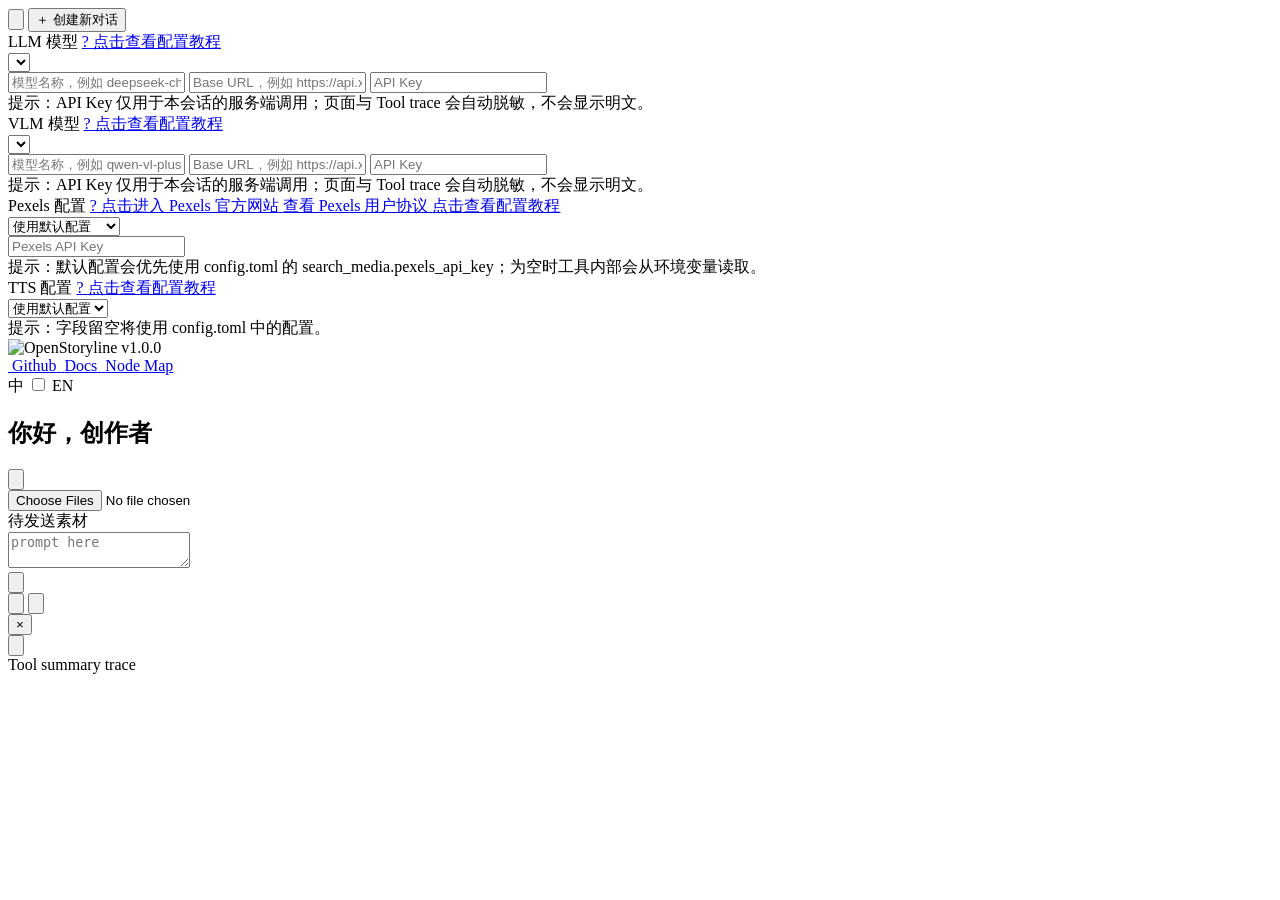
==== web/index.html @ 9c19da03 "Clean branch for Open-Storyline push" ====
<!doctype html>
<html lang="zh-CN">
<head>
  <meta charset="utf-8" />
  <meta name="viewport" content="width=device-width, initial-scale=1, viewport-fit=cover" />
  <meta name="color-scheme" content="light dark" />
  <meta name="theme-color" content="#ffffff" media="(prefers-color-scheme: light)" />
  <meta name="theme-color" content="#0b0b0c" media="(prefers-color-scheme: dark)" />
  <title>OpenStoryline</title>
  <link rel="icon" type="image/png" href="https://image-url-2-feature-1251524319.cos.ap-shanghai.myqcloud.com/openstoryline/web/static/logo.png">
  <link rel="stylesheet" href="/static/style.css" />
  <script defer src="https://cdn.jsdelivr.net/npm/marked/marked.min.js"></script>
  <script defer src="https://cdn.jsdelivr.net/npm/dompurify/dist/purify.min.js"></script>
</head>

<body class="sidebar-collapsed devbar-collapsed">
  <!-- 左侧可收起侧边栏 -->

    <aside id="sidebar" class="sidebar collapsed"
            aria-label="侧边栏"
            data-i18n-aria-label="aria.sidebar">
    <div class="sidebar-inner">
      <!-- 顶部固定区：永远不被挤压 -->
      <div class="sidebar-top">
        <button id="sidebarToggle" class="sidebar-icon-btn"
                title="收起/展开侧边栏"
                aria-label="收起/展开侧边栏"
                data-i18n-title="sidebar.toggle"
                data-i18n-aria-label="sidebar.toggle">
          <svg viewBox="0 0 24 24" aria-hidden="true">
            <path d="M4 7h16"></path>
            <path d="M4 12h16"></path>
            <path d="M4 17h16"></path>
          </svg>
        </button>

        <button id="createDialogBtn" class="sidebar-action primary"
                title="创建新对话"
                aria-label="创建新对话"
                data-i18n-title="sidebar.new_chat"
                data-i18n-aria-label="sidebar.new_chat">
          <span class="sidebar-action-icon">＋</span>
          <span class="sidebar-action-text" data-i18n="sidebar.new_chat">创建新对话</span>
        </button>
      </div>

      <!-- 中间滚动区：长内容放这里 -->
     <div class="sidebar-scroll" id="sidebarScroll"
          aria-label="侧边栏滚动区"
          data-i18n-aria-label="aria.sidebar_scroll">
      <!-- LLM 配置：卡片包住 下拉框 + 自定义字段 -->
      <div id="llmBox" class="sidebar-panel" aria-label="LLM 配置">
        <div class="sidebar-panel-title">
          <span class="sidebar-panel-title-text" data-i18n="sidebar.llm_label">LLM 模型</span>

          <a class="sidebar-help"
            href="https://github.com/FireRedTeam/FireRed-OpenStoryline/blob/main/docs/source/en/api-key.md" 
            target="_blank" rel="noopener noreferrer"
            data-help-zh="https://github.com/FireRedTeam/FireRed-OpenStoryline/blob/main/docs/source/zh/api-key.md"
            data-help-en="https://github.com/FireRedTeam/FireRed-OpenStoryline/blob/main/docs/source/en/api-key.md"
            data-i18n-aria-label="sidebar.help_aria">
            <span class="sidebar-help-icon" aria-hidden="true">?</span>
            <span class="sidebar-help-tooltip" role="tooltip">
              <span class="sidebar-help-tooltip-body" data-i18n="sidebar.help.llm"></span>
              <span class="sidebar-help-tooltip-cta" data-i18n="sidebar.help.cta">点击查看配置教程</span>
            </span>
          </a>
        </div>

        <select id="llmModelSelect" class="sidebar-model-select"
                aria-label="选择 LLM 模型"
                data-i18n-aria-label="sidebar.llm_select_aria"
                data-os-persist="sidebar.llm_model"></select>

        <!-- 仅当 LLM 选择“使用自定义模型”时显示 -->
        <div id="customLlmSection" class="sidebar-fields hidden">
          <div class="sidebar-divider"></div>

          <input id="customLlmModel" class="sidebar-input"
                data-os-persist="sidebar.custom.llm.model"
                placeholder="模型名称，例如 deepseek-chat / gpt-4o-mini"
                data-i18n-placeholder="sidebar.custom_llm_model_ph" />

          <input id="customLlmBaseUrl" class="sidebar-input"
                data-os-persist="sidebar.custom.llm.base_url"
                placeholder="Base URL，例如 https://api.xxx.com/v1"
                data-i18n-placeholder="sidebar.custom_llm_baseurl_ph" />

          <input id="customLlmApiKey" class="sidebar-input" type="password"
                data-os-persist="sidebar.custom.llm.api_key"
                placeholder="API Key"
                data-i18n-placeholder="sidebar.custom_llm_apikey_ph" autocomplete="off" />

          <div class="sidebar-hint" data-i18n="sidebar.custom_hint">
            提示：API Key 仅用于本会话的服务端调用；页面与 Tool trace 会自动脱敏，不会显示明文。
          </div>
        </div>
      </div>

      <!-- VLM 配置：卡片包住 下拉框 + 自定义字段 -->
      <div id="vlmBox" class="sidebar-panel" aria-label="VLM 配置">
        <div class="sidebar-panel-title">
          <span class="sidebar-panel-title-text" data-i18n="sidebar.vlm_label">VLM 模型</span>

          <a class="sidebar-help"
            href="https://github.com/FireRedTeam/FireRed-OpenStoryline/blob/main/docs/source/en/api-key.md"
            target="_blank" rel="noopener noreferrer"
            data-help-zh="https://github.com/FireRedTeam/FireRed-OpenStoryline/blob/main/docs/source/zh/api-key.md"
            data-help-en="https://github.com/FireRedTeam/FireRed-OpenStoryline/blob/main/docs/source/en/api-key.md"
            data-i18n-aria-label="sidebar.help_aria">
            <span class="sidebar-help-icon" aria-hidden="true">?</span>
            <span class="sidebar-help-tooltip" role="tooltip">
              <span class="sidebar-help-tooltip-body" data-i18n="sidebar.help.vlm"></span>
              <span class="sidebar-help-tooltip-cta" data-i18n="sidebar.help.cta">点击查看配置教程</span>
            </span>
          </a>
        </div>

        <select id="vlmModelSelect" class="sidebar-model-select"
                aria-label="选择 VLM 模型"
                data-i18n-aria-label="sidebar.vlm_select_aria"
                data-os-persist="sidebar.vlm_model"></select>

        <!-- 仅当 VLM 选择“使用自定义模型”时显示 -->
        <div id="customVlmSection" class="sidebar-fields hidden">
          <div class="sidebar-divider"></div>

          <input id="customVlmModel" class="sidebar-input"
                data-os-persist="sidebar.custom.vlm.model"
                placeholder="模型名称，例如 qwen-vl-plus / gpt-4o"
                data-i18n-placeholder="sidebar.custom_vlm_model_ph" />

          <input id="customVlmBaseUrl" class="sidebar-input"
                data-os-persist="sidebar.custom.vlm.base_url"
                placeholder="Base URL，例如 https://api.xxx.com/v1"
                data-i18n-placeholder="sidebar.custom_vlm_baseurl_ph" />

          <input id="customVlmApiKey" class="sidebar-input" type="password"
                data-os-persist="sidebar.custom.vlm.api_key"
                placeholder="API Key"
                data-i18n-placeholder="sidebar.custom_vlm_apikey_ph" autocomplete="off" />

          <div class="sidebar-hint" data-i18n="sidebar.custom_hint">
            提示：API Key 仅用于本会话的服务端调用；页面与 Tool trace 会自动脱敏，不会显示明文。
          </div>
        </div>
      </div>

        <!-- Pexels 配置 -->
        <div id="pexelsBox" class="sidebar-panel"
            aria-label="Pexels API Key 配置"
            data-i18n-aria-label="sidebar.pexels_box_aria">
          <div class="sidebar-panel-title">
            <span class="sidebar-panel-title-text" data-i18n="sidebar.pexels_title">Pexels 配置</span>

            <a class="sidebar-help"
              href="https://github.com/FireRedTeam/FireRed-OpenStoryline/blob/main/docs/source/en/api-key.md"
              target="_blank" rel="noopener noreferrer"
              data-help-zh="https://github.com/FireRedTeam/FireRed-OpenStoryline/blob/main/docs/source/zh/api-key.md"
              data-help-en="https://github.com/FireRedTeam/FireRed-OpenStoryline/blob/main/docs/source/en/api-key.md"
              data-i18n-aria-label="sidebar.help_aria">
              <span class="sidebar-help-icon" aria-hidden="true">?</span>
              <span class="sidebar-help-tooltip" role="tooltip">
                <span class="sidebar-help-tooltip-body" data-i18n="sidebar.help.pexels"></span>

                  <span
                      class="sidebar-help-tooltip-link"
                      role="link"
                      tabindex="0"
                      data-pexels-home-zh="https://www.pexels.com/zh-cn/"
                      data-pexels-home-en="https://www.pexels.com/"
                      data-i18n="sidebar.help.pexels_home_link"
                    >点击进入 Pexels 官方网站</span>
                  <span
                    class="sidebar-help-tooltip-link"
                    role="link"
                    tabindex="0"
                    data-terms-zh="https://www.pexels.com/terms-of-service"
                    data-terms-en="https://www.pexels.com/terms-of-service"
                    data-i18n="sidebar.help.pexels_terms_link"
                  >查看 Pexels 用户协议</span>
                <span class="sidebar-help-tooltip-cta" data-i18n="sidebar.help.cta">点击查看配置教程</span>
              </span>
            </a>
          </div>

          <select id="pexelsKeyModeSelect"
                  class="sidebar-model-select"
                  aria-label="Pexels Key 模式"
                  data-i18n-aria-label="sidebar.pexels_mode_select_aria"
                  data-os-persist="sidebar.pexels.mode">
            <option value="default" data-i18n="sidebar.pexels_default">使用默认配置</option>
            <option value="custom" data-i18n="sidebar.pexels_custom">使用自定义 key</option>
          </select>

          <div id="pexelsCustomKeyBox" class="hidden">
            <input id="pexelsApiKeyInput"
                  class="sidebar-input"
                  type="password"
                  autocomplete="off"
                  data-os-persist="sidebar.pexels.api_key"
                  placeholder="Pexels API Key"
                  data-i18n-placeholder="sidebar.pexels_apikey_ph" />
          </div>

          <div class="sidebar-hint" data-i18n="sidebar.pexels_hint">
            提示：默认配置会优先使用 config.toml 的 search_media.pexels_api_key；为空时工具内部会从环境变量读取。
          </div>
        </div>

        <!-- TTS 配置 -->      
        <div id="ttsBox" class="sidebar-panel"
            aria-label="TTS 服务配置"
            data-i18n-aria-label="sidebar.tts_box_aria">
          <div class="sidebar-panel-title">
            <span class="sidebar-panel-title-text" data-i18n="sidebar.tts_title">TTS 配置</span>

            <a class="sidebar-help"
              href="https://github.com/FireRedTeam/FireRed-OpenStoryline/blob/main/docs/source/en/api-key.md"
              target="_blank" rel="noopener noreferrer"
              data-help-zh="https://github.com/FireRedTeam/FireRed-OpenStoryline/blob/main/docs/source/zh/api-key.md"
              data-help-en="https://github.com/FireRedTeam/FireRed-OpenStoryline/blob/main/docs/source/en/api-key.md"
              data-i18n-aria-label="sidebar.help_aria">
              <span class="sidebar-help-icon" aria-hidden="true">?</span>
              <span class="sidebar-help-tooltip" role="tooltip">
                <span class="sidebar-help-tooltip-body" data-i18n="sidebar.help.tts"></span>
                <span class="sidebar-help-tooltip-cta" data-i18n="sidebar.help.cta">点击查看配置教程</span>
              </span>
            </a>
          </div>

          <select id="ttsProviderSelect"
                  class="sidebar-model-select"
                  aria-label="选择 TTS 服务厂家"
                  data-i18n-aria-label="sidebar.tts_provider_select_aria"
                  data-os-persist="sidebar.tts.provider">
            <option value="" data-i18n="sidebar.tts_default">使用默认配置</option>
          </select>

          <div class="sidebar-hint" data-i18n="sidebar.tts_hint">
            提示：字段留空将使用 config.toml 中的配置。
          </div>

          <div id="ttsProviderFields"></div>
        </div>

      </div>
    </div>
  </aside>

  <!-- 主内容区（用于给 sidebar 留出空间） -->
  <div class="main">
    <!-- 保留原有 topbar 结构（不破坏 JS），但 CSS 默认隐藏 -->
    <header class="topbar">
      <div class="brand">
        <picture>
          <source srcset="https://image-url-2-feature-1251524319.cos.ap-shanghai.myqcloud.com/openstoryline/web/static/brand_black.png" media="(prefers-color-scheme: dark)">
          <img class="brand-img" src="https://image-url-2-feature-1251524319.cos.ap-shanghai.myqcloud.com/openstoryline/web/static/brand_white.png" alt="OpenStoryline" width="168" height="26" decoding="async">
        </picture>
        <span class="ver">v1.0.0</span>
      </div>

      <div class="actions">
        <div class="topbar-links" aria-label="快捷链接">
          <a
            class="topbar-pill topbar-link"
            href="https://github.com/FireRedTeam/FireRed-OpenStoryline" 
            data-link-zh="https://github.com/FireRedTeam/FireRed-OpenStoryline"
            data-link-en="https://github.com/FireRedTeam/FireRed-OpenStoryline"
            target="_blank" rel="noopener noreferrer"
            data-i18n-title="topbar.link1"
            data-i18n-aria-label="topbar.link1"
          >
            <img class="os-icon" src="https://image-url-2-feature-1251524319.cos.ap-shanghai.myqcloud.com/openstoryline/web/static/github.png" alt="" />
            <span class="topbar-pill-text">Github</span>
          </a>

          <a
            class="topbar-pill topbar-link"
            href="https://github.com/FireRedTeam/FireRed-OpenStoryline/blob/main/docs/source/en/guide.md"
            data-link-zh="https://github.com/FireRedTeam/FireRed-OpenStoryline/blob/main/docs/source/zh/guide.md"
            data-link-en="https://github.com/FireRedTeam/FireRed-OpenStoryline/blob/main/docs/source/en/guide.md"
            target="_blank" rel="noopener noreferrer"
            data-i18n-title="topbar.link2"
            data-i18n-aria-label="topbar.link2"
          >
            <img class="os-icon" src="https://image-url-2-feature-1251524319.cos.ap-shanghai.myqcloud.com/openstoryline/web/static/user_guide.png" alt="" />
            <span class="topbar-pill-text">Docs</span>
          </a>

          <a
            class="topbar-pill topbar-link"
            href="/node-map"
            data-link-suffix="/node-map"
            target="_blank" rel="noopener noreferrer"
            data-i18n-title="topbar.node_map"
            data-i18n-aria-label="topbar.node_map"
          >
            <img class="os-icon" src="https://image-url-2-feature-1251524319.cos.ap-shanghai.myqcloud.com/openstoryline/web/static/node_map.png" alt="" />
            <span class="topbar-pill-text">Node Map</span>
          </a>
        </div>
        <div class="lang-switch" data-i18n-aria-label="topbar.lang_aria">
          <span class="lang-chip lang-zh" data-i18n="topbar.lang_zh">中</span>

          <label class="lang-toggle" data-i18n-title="topbar.lang_title">
            <input id="langToggle" type="checkbox" data-i18n-aria-label="topbar.lang_aria" />
            <span class="lang-slider"></span>
          </label>

          <span class="lang-chip lang-en" data-i18n="topbar.lang_en">EN</span>
        </div>
      </div>
    </header>


    <!-- 对话区 -->
    <main id="chat" class="chat" aria-live="polite"></main>

    <!-- 空白页标题（ChatGPT 风格）：仅在 #chat 为空时显示（纯 CSS 控制） -->
    <section id="hero" class="hero" aria-hidden="true">
      <h1 id="greeting" class="hero-title" data-i18n="main.greeting">你好，创作者</h1>
    </section>

    <!-- Toast -->
    <div id="toast" class="toast hidden" role="status" aria-live="polite"></div>
    <!-- Scroll to bottom -->
    <button id="scrollToBottomBtn" class="scroll-bottom hidden" aria-label="滚动到底部" title="滚动到底部">
      <svg viewBox="0 0 24 24" aria-hidden="true">
        <path d="M12 5v14"></path>
        <path d="M7 14l5 5 5-5"></path>
      </svg>
    </button>

    <!-- 输入区 -->
    <footer class="composer" role="region" aria-label="消息输入区">
      <input id="fileInput" class="file-input" type="file" multiple />

      <div id="pendingBar" class="pending hidden" aria-label="待发送素材">
        <div class="media-bar-title">待发送素材</div>
        <div id="pendingRow" class="media-row"></div>
      </div>

      <div class="composer-top">
        <textarea
          id="promptInput"
          class="prompt"
          data-i18n-placeholder="composer.placeholder"
          placeholder="prompt here"
        ></textarea>
      </div>

      <div class="composer-actions">
        <button id="uploadBtn" class="icon-btn" title="上传素材" aria-label="上传素材">
          <svg viewBox="0 0 24 24" aria-hidden="true">
            <path d="M21.44 11.05l-9.19 9.19a6 6 0 0 1-8.49-8.49l9.19-9.19a4 4 0 0 1 5.66 5.66l-9.2 9.19a2 2 0 0 1-2.83-2.83l8.49-8.48"></path>
          </svg>
        </button>

        <div class="composer-actions-spacer"></div>

        <button
          id="quickPromptBtn"
          class="ghost-icon-btn"
          type="button"
          data-i18n-title="composer.quick_prompt"
          data-i18n-aria-label="composer.quick_prompt"
        >
          <img class="os-icon" src="https://image-url-2-feature-1251524319.cos.ap-shanghai.myqcloud.com/openstoryline/web/static/dice.png" alt="" decoding="async" />
        </button>

        <button id="sendBtn" class="send-btn" aria-label="发送">
          <svg viewBox="0 0 24 24" aria-hidden="true">
            <path d="M12 19V6"></path>
            <path d="M7 11l5-5 5 5"></path>
          </svg>
        </button>
      </div>
    </footer>


    <!-- 预览 Modal -->
    <div id="modal" class="modal hidden" aria-hidden="true">
      <div class="modal-backdrop" id="modalBackdrop"></div>
      <div class="modal-body" role="dialog" aria-modal="true">
        <button class="modal-close" id="modalClose" aria-label="关闭">×</button>
        <div class="modal-content" id="modalContent"></div>
      </div>
    </div>
    <!-- Tool UI 配置：必须在 app.js 之前 -->
    <script>
      window.OPENSTORYLINE_TOOL_UI = {
        labels: {
          "load_media": {"zh": "读取素材", "en": "load media"},
          "search_media": {"zh": "搜索素材", "en": "search media"},
          "split_shots": {"zh": "镜头切分", "en": "split shots"},
          "filter_clips": {"zh": "筛选片段", "en": "filter clips"},
          "understand_clips": {"zh": "理解素材", "en": "understand clips"},
          "group_clips": {"zh": "片段分组", "en": "group clips"},
          "script_template_rec":{"zh": "仿写模版推荐", "en": "recommend script template"},
          "create_profile_style_skill": {"zh": "[SKILL] 总结新SKILL", "en": "[SKILL] generate a new SKILL"},
          "subtitle_imitation_skill": {"zh": "[SKILL] 文风仿写", "en": "[SKILL] mimic script style"},
          "generate_script": {"zh": "生成文案", "en": "generate script"},
          "generate_voiceover": {"zh": "生成配音", "en": "generate voiceover"},
          "select_bgm": {"zh": "推荐背景音乐", "en": "recommend music"},
          "elementrec_transition": {"zh": "推荐转场", "en": "recommend transition"},
          "elementrec_text":{"zh": "推荐花字", "en": "recommend stylized subtitle fonts"},
          "plan_timeline": {"zh": "组织时间线", "en": "plan timeline"},
          "plan_timeline_pro": {"zh": "组织时间线 (pro)", "en": "plan timeline (pro)"},
          "render_video": {"zh": "渲染视频", "en": "render"},
          "write_skills": {"zh": "创建新SKILL", "en": "Create a new SKILL"},

          "split_shots_pro": {"zh": "镜头切分 (pro)", "en": "split shots (pro)"},
          "filter_clips_pro": {"zh": "筛选片段 (pro)", "en": "filter clips (pro)"},
          "understand_clips_pro": {"zh": "理解素材 (pro)", "en": "understand clips (pro)"},
          "group_clips_pro": {"zh": "片段分组 (pro)", "en": "group clips (pro)"},
          "generate_script_pro": {"zh": "生成文案 (pro)", "en": "generate script (pro)"},
          "elementrec_texts_pro": {"zh": "推荐花字 (pro)", "en": "recommend stylized subtitle fonts (pro)"},
          "elementrec_title_pro": {"zh": "推荐标题 (pro)", "en": "recommand title"},
          "elementrec_global_effects_pro": {"zh": "推荐全局特效 (pro)", "en": "recommand global effects (pro)"},
          "elementrec_local_effects_pro": {"zh": "推荐局部特效 (pro)", "en": "recommand loacl effects (pro)"},
          "elementrec_close_effects_pro": {"zh": "推荐闭幕特效 (pro)", "en": "recommand close effects (pro)"},
          "elementrec_filter_pro": {"zh": "推荐滤镜 (pro)", "en": "recommand filter (pro)"},
          "elementrec_transition_pro": {"zh": "推荐转场 (pro)", "en": "recommand transition (pro)"},
          "elementrec_text_animation_pro": {"zh": "推荐花字动画 (pro)", "en": "recommended stylized subtitle animations (pro)"},
          "elementrec_title_clip_pro": {"zh": "推荐片头 (pro)", "en": "recommend title clip (pro)"},
          "elementrec_tts_pro": {"zh": "推荐配音音色 (pro)", "en": "recommended voice timbre for voiceover (pro)"},
          "generate_voiceover_pro": {"zh": "生成配音 (pro)", "en": "generate voiceover (pro)"},
          "music_rec_service_pro": {"zh": "推荐背景音乐 (pro)", "en": "recommand music (pro)"},
          "timeline_pro": {"zh": "组织时间线 (pro)", "en": "plan timeline (pro)"},
          "render_template_pro": {"zh": "渲染视频 (pro)", "en": "render (pro)"},
          "read_node_history": {"zh": "读取详细结果", "en": "read history"},
        },
        estimates_ms: {
          "storyline.load_media": 1000
        },
        default_estimate_ms: 5000,
        tick_ms: 120,
        cap_running_progress: 0.99,
        hide_raw_tool_name: true,
        show_raw_tool_name_in_dev: true
      };
    </script>

    <script type="module" src="/static/app.js"></script>
  </div>

  <!-- 右侧开发者侧边栏（仅 developer_mode=true 时由 JS 显示） -->
  <aside id="devbar" class="devbar hidden collapsed" aria-label="开发者侧边栏">
    <div class="devbar-inner">
      <button id="devbarToggle" class="devbar-icon-btn" title="收起/展开开发者侧边栏" aria-label="收起/展开开发者侧边栏">
        <svg viewBox="0 0 24 24" aria-hidden="true">
          <path d="M15 6l-6 6 6 6"></path>
        </svg>
      </button>

      <div class="devbar-title">Tool summary trace</div>
      <div class="devbar-sid" id="sidebarSid"></div>

      <div id="devLog" class="devbar-log" aria-label="工具 summary 输出">
        <!-- JS 追加 summary -->
      </div>
    </div>
  </aside>
</body>
</html>
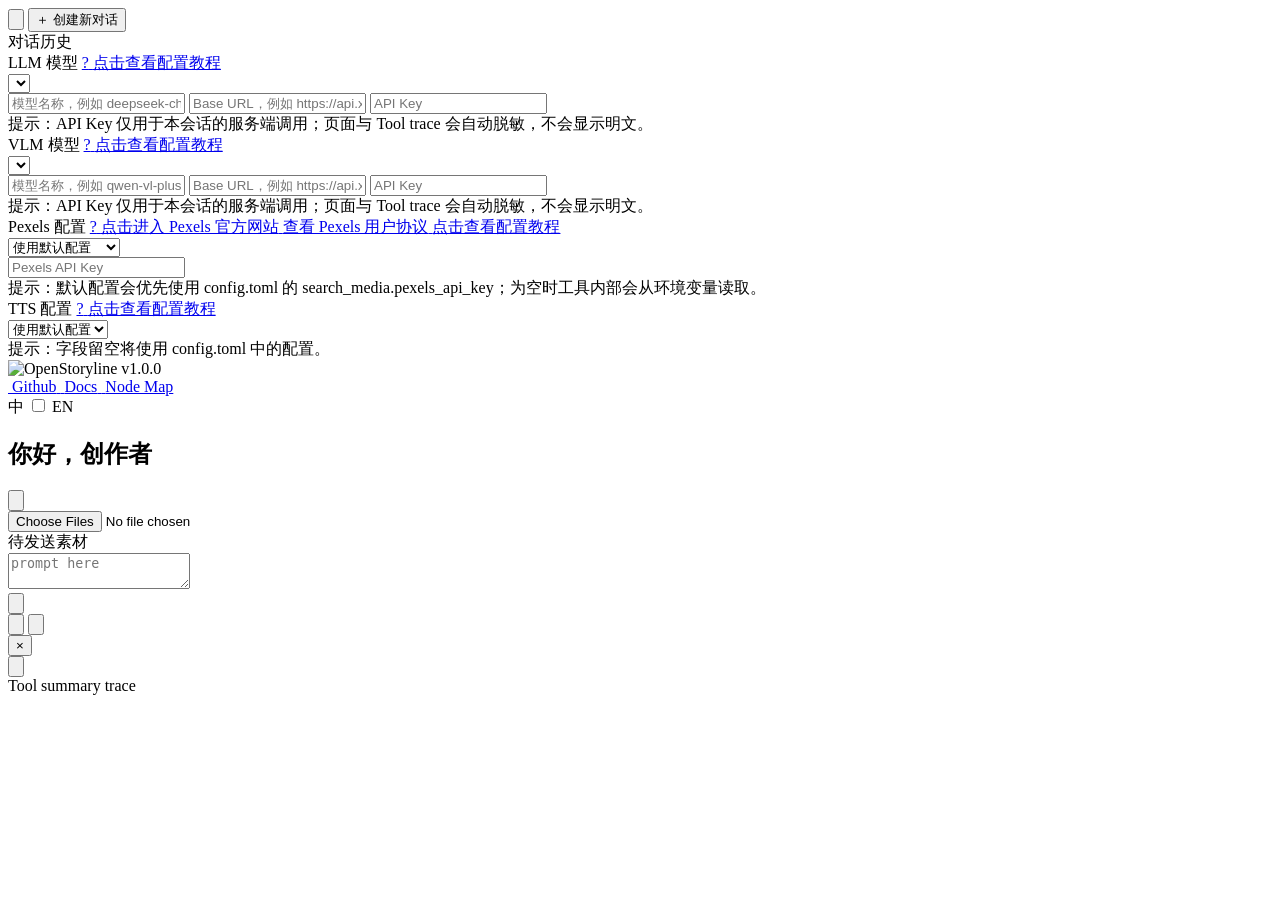
==== commit 9a2b1cbe: "run through speech rough cut" ====
--- a/web/index.html
+++ b/web/index.html
@@ -45,9 +45,19 @@
       </div>
 
       <!-- 中间滚动区：长内容放这里 -->
-     <div class="sidebar-scroll" id="sidebarScroll"
+      <div class="sidebar-scroll" id="sidebarScroll"
           aria-label="侧边栏滚动区"
           data-i18n-aria-label="aria.sidebar_scroll">
+        <!-- 会话历史 -->
+        <div id="sessionHistoryPanel" class="sidebar-panel" aria-label="对话历史"
+             data-i18n-aria-label="sidebar.history_aria">
+          <div class="sidebar-panel-title">
+            <span class="sidebar-panel-title-text" data-i18n="sidebar.history_title">对话历史</span>
+          </div>
+          <div id="sessionHistoryList" class="session-history-list">
+            <!-- JS 渲染历史会话 -->
+          </div>
+        </div>
       <!-- LLM 配置：卡片包住 下拉框 + 自定义字段 -->
       <div id="llmBox" class="sidebar-panel" aria-label="LLM 配置">
         <div class="sidebar-panel-title">
@@ -394,12 +404,15 @@
           "load_media": {"zh": "读取素材", "en": "load media"},
           "search_media": {"zh": "搜索素材", "en": "search media"},
           "split_shots": {"zh": "镜头切分", "en": "split shots"},
+          "local_asr": {"zh": "本地语音识别", "en": "local ASR"},
+          "speech_rough_cut": {"zh": "语音粗切", "en": "speech rough cut"},
           "filter_clips": {"zh": "筛选片段", "en": "filter clips"},
           "understand_clips": {"zh": "理解素材", "en": "understand clips"},
           "group_clips": {"zh": "片段分组", "en": "group clips"},
           "script_template_rec":{"zh": "仿写模版推荐", "en": "recommend script template"},
           "create_profile_style_skill": {"zh": "[SKILL] 总结新SKILL", "en": "[SKILL] generate a new SKILL"},
           "subtitle_imitation_skill": {"zh": "[SKILL] 文风仿写", "en": "[SKILL] mimic script style"},
+          "speech_rough_cut_skill": {"zh": "[SKILL] 口播粗剪", "en": "[SKILL] speech rough cut"},
           "generate_script": {"zh": "生成文案", "en": "generate script"},
           "generate_voiceover": {"zh": "生成配音", "en": "generate voiceover"},
           "select_bgm": {"zh": "推荐背景音乐", "en": "recommend music"},
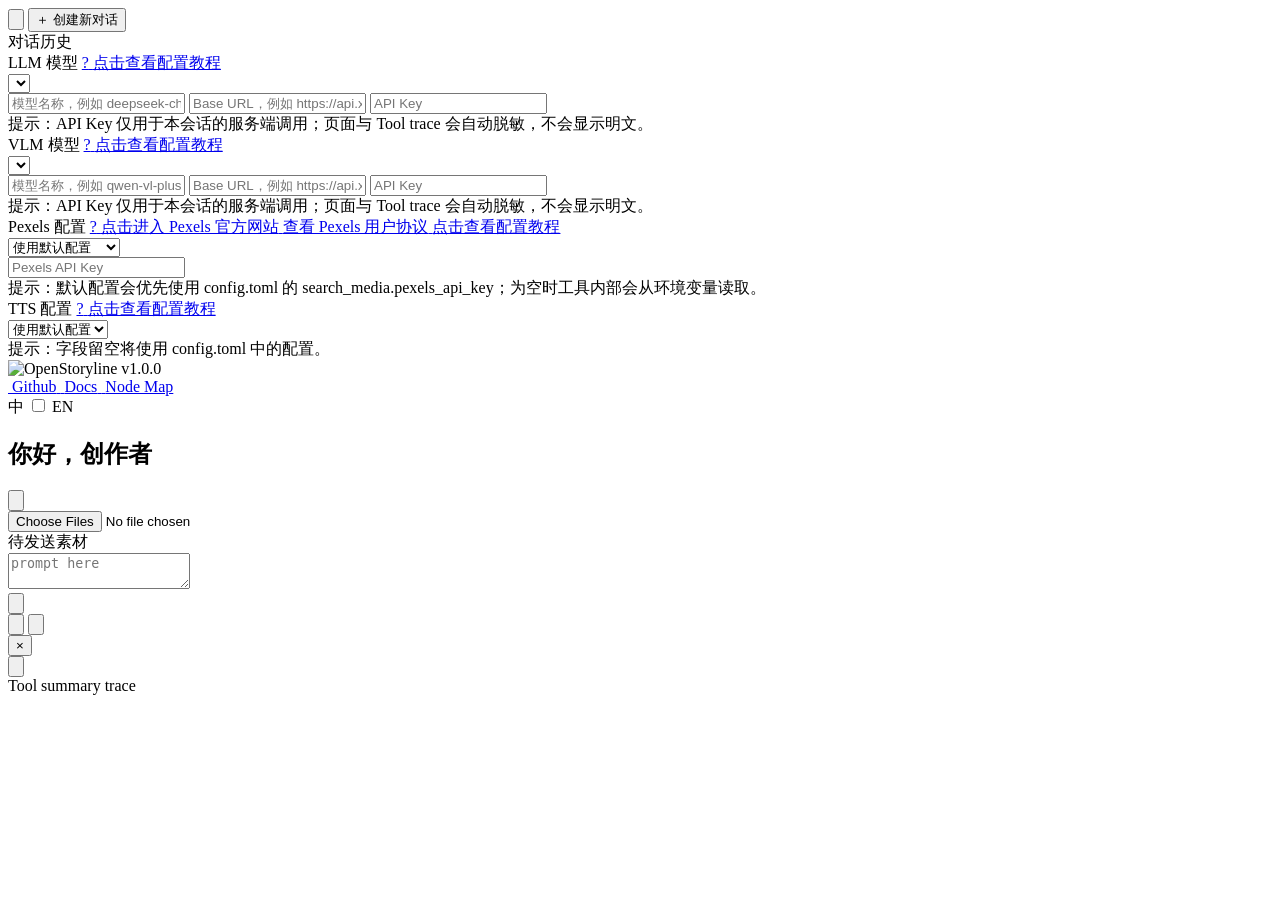
==== commit d1ba6884: "feat(web): add chat history and session switch guards (#57) * feat(web): add chat history and sessio" ====
--- a/web/index.html
+++ b/web/index.html
@@ -404,15 +404,12 @@
           "load_media": {"zh": "读取素材", "en": "load media"},
           "search_media": {"zh": "搜索素材", "en": "search media"},
           "split_shots": {"zh": "镜头切分", "en": "split shots"},
-          "local_asr": {"zh": "本地语音识别", "en": "local ASR"},
-          "speech_rough_cut": {"zh": "语音粗切", "en": "speech rough cut"},
           "filter_clips": {"zh": "筛选片段", "en": "filter clips"},
           "understand_clips": {"zh": "理解素材", "en": "understand clips"},
           "group_clips": {"zh": "片段分组", "en": "group clips"},
           "script_template_rec":{"zh": "仿写模版推荐", "en": "recommend script template"},
           "create_profile_style_skill": {"zh": "[SKILL] 总结新SKILL", "en": "[SKILL] generate a new SKILL"},
           "subtitle_imitation_skill": {"zh": "[SKILL] 文风仿写", "en": "[SKILL] mimic script style"},
-          "speech_rough_cut_skill": {"zh": "[SKILL] 口播粗剪", "en": "[SKILL] speech rough cut"},
           "generate_script": {"zh": "生成文案", "en": "generate script"},
           "generate_voiceover": {"zh": "生成配音", "en": "generate voiceover"},
           "select_bgm": {"zh": "推荐背景音乐", "en": "recommend music"},
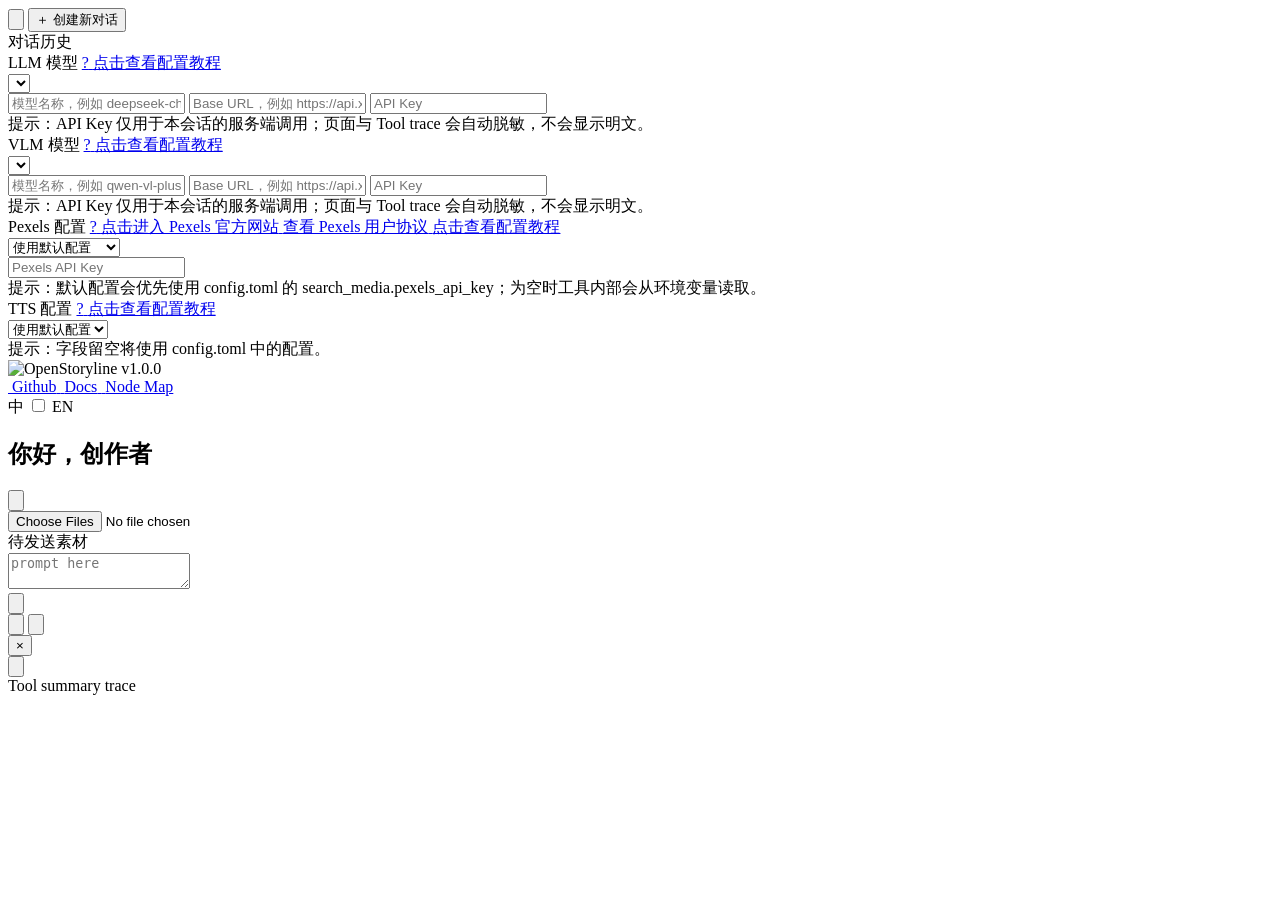
==== commit eed3c611: "refine skill routing prompts and skill metadata" ====
--- a/web/index.html
+++ b/web/index.html
@@ -404,12 +404,16 @@
           "load_media": {"zh": "读取素材", "en": "load media"},
           "search_media": {"zh": "搜索素材", "en": "search media"},
           "split_shots": {"zh": "镜头切分", "en": "split shots"},
+          "local_asr": {"zh": "本地语音识别", "en": "local ASR"},
+          "speech_rough_cut": {"zh": "语音粗切", "en": "speech rough cut"},
           "filter_clips": {"zh": "筛选片段", "en": "filter clips"},
           "understand_clips": {"zh": "理解素材", "en": "understand clips"},
           "group_clips": {"zh": "片段分组", "en": "group clips"},
           "script_template_rec":{"zh": "仿写模版推荐", "en": "recommend script template"},
+          "default_editing_workflow_skill": {"zh": "[SKILL] 通用剪辑SKILL", "en": "[SKILL] general editing SKILL"},
           "create_profile_style_skill": {"zh": "[SKILL] 总结新SKILL", "en": "[SKILL] generate a new SKILL"},
           "subtitle_imitation_skill": {"zh": "[SKILL] 文风仿写", "en": "[SKILL] mimic script style"},
+          "speech_rough_cut_skill": {"zh": "[SKILL] 口播粗剪", "en": "[SKILL] speech rough cut"},
           "generate_script": {"zh": "生成文案", "en": "generate script"},
           "generate_voiceover": {"zh": "生成配音", "en": "generate voiceover"},
           "select_bgm": {"zh": "推荐背景音乐", "en": "recommend music"},
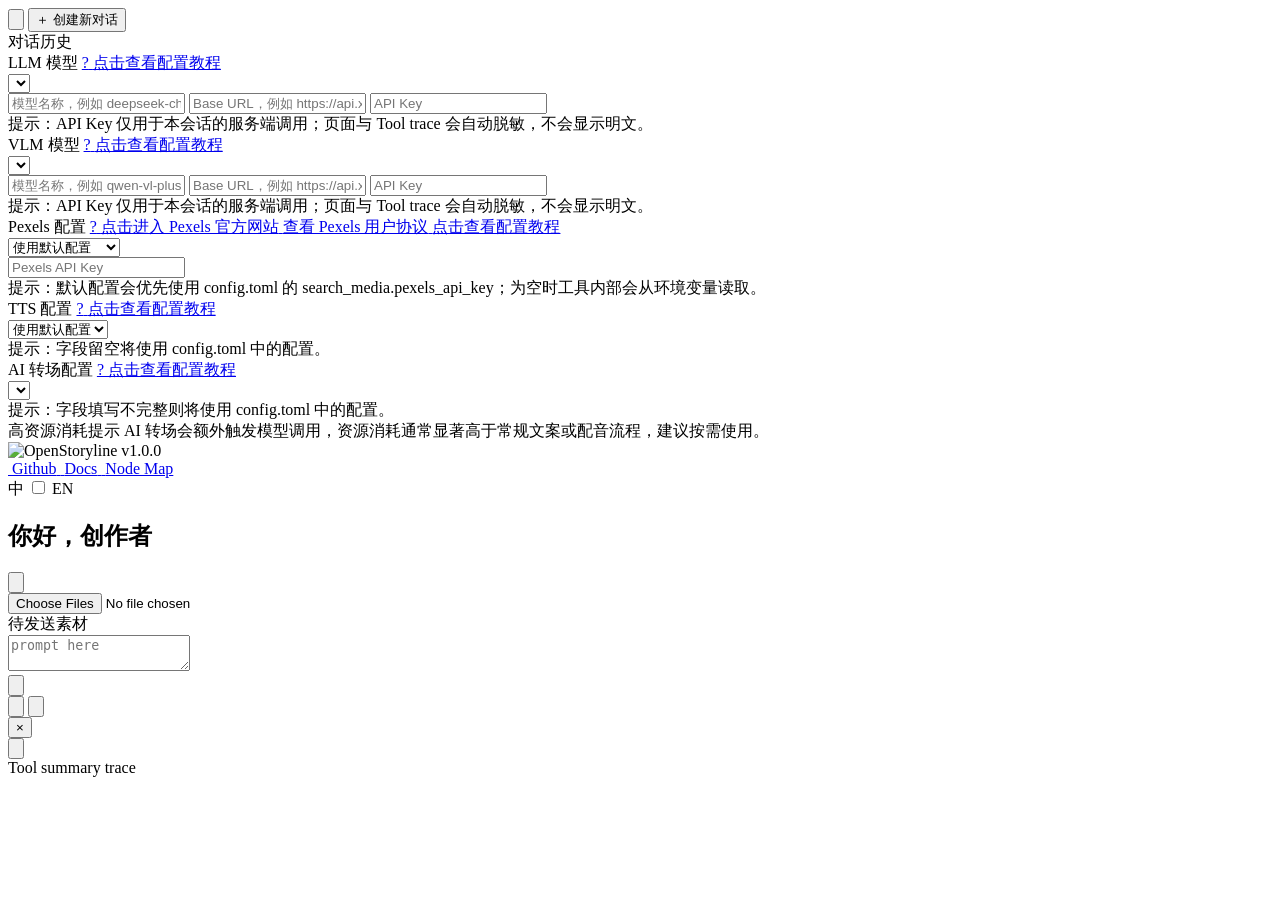
==== commit 605a2e04: "feat: add AI transition workflow with runtime config injection and timeline support" ====
--- a/web/index.html
+++ b/web/index.html
@@ -254,6 +254,47 @@
           <div id="ttsProviderFields"></div>
         </div>
 
+        <!-- AI 转场配置 -->
+        <div id="aiTransitionBox" class="sidebar-panel"
+            aria-label="AI 转场服务配置"
+            data-i18n-aria-label="sidebar.ai_transition_box_aria">
+          <div class="sidebar-panel-title">
+            <span class="sidebar-panel-title-text" data-i18n="sidebar.ai_transition_title">AI 转场配置</span>
+
+            <a class="sidebar-help"
+              href="https://github.com/FireRedTeam/FireRed-OpenStoryline/blob/main/docs/source/en/api-key.md"
+              target="_blank" rel="noopener noreferrer"
+              data-help-zh="https://github.com/FireRedTeam/FireRed-OpenStoryline/blob/main/docs/source/zh/api-key.md"
+              data-help-en="https://github.com/FireRedTeam/FireRed-OpenStoryline/blob/main/docs/source/en/api-key.md"
+              data-i18n-aria-label="sidebar.help_aria">
+              <span class="sidebar-help-icon" aria-hidden="true">?</span>
+              <span class="sidebar-help-tooltip" role="tooltip">
+                <span class="sidebar-help-tooltip-body" data-i18n="sidebar.help.ai_transition"></span>
+                <span class="sidebar-help-tooltip-cta" data-i18n="sidebar.help.cta">点击查看配置教程</span>
+              </span>
+            </a>
+          </div>
+
+          <select id="aiTransitionProviderSelect"
+                  class="sidebar-model-select"
+                  aria-label="选择 AI 转场服务厂家"
+                  data-i18n-aria-label="sidebar.ai_transition_provider_select_aria"
+                  data-os-persist="sidebar.ai_transition.provider"></select>
+
+          <div class="sidebar-hint" data-i18n="sidebar.ai_transition_hint">
+            提示：字段填写不完整则将使用 config.toml 中的配置。
+          </div>
+
+          <div class="sidebar-warning" role="note" data-i18n-aria-label="sidebar.ai_transition_warning_aria">
+            <span class="sidebar-warning-title" data-i18n="sidebar.ai_transition_warning_title">高资源消耗提示</span>
+            <span class="sidebar-warning-body" data-i18n="sidebar.ai_transition_warning_body">
+              AI 转场会额外触发模型调用，资源消耗通常显著高于常规文案或配音流程，建议按需使用。
+            </span>
+          </div>
+
+          <div id="aiTransitionProviderFields"></div>
+        </div>
+
       </div>
     </div>
   </aside>
@@ -409,11 +450,13 @@
           "filter_clips": {"zh": "筛选片段", "en": "filter clips"},
           "understand_clips": {"zh": "理解素材", "en": "understand clips"},
           "group_clips": {"zh": "片段分组", "en": "group clips"},
+          "generate_ai_transition": {"zh": "AI 转场", "en": "AI transition"},
           "script_template_rec":{"zh": "仿写模版推荐", "en": "recommend script template"},
           "default_editing_workflow_skill": {"zh": "[SKILL] 通用剪辑SKILL", "en": "[SKILL] general editing SKILL"},
           "create_profile_style_skill": {"zh": "[SKILL] 总结新SKILL", "en": "[SKILL] generate a new SKILL"},
           "subtitle_imitation_skill": {"zh": "[SKILL] 文风仿写", "en": "[SKILL] mimic script style"},
           "speech_rough_cut_skill": {"zh": "[SKILL] 口播粗剪", "en": "[SKILL] speech rough cut"},
+          "ai_transition_editing_skill": {"zh": "[SKILL] AI 转场剪辑", "en": "[SKILL] AI transition editing"},
           "generate_script": {"zh": "生成文案", "en": "generate script"},
           "generate_voiceover": {"zh": "生成配音", "en": "generate voiceover"},
           "select_bgm": {"zh": "推荐背景音乐", "en": "recommend music"},
@@ -421,28 +464,10 @@
           "elementrec_text":{"zh": "推荐花字", "en": "recommend stylized subtitle fonts"},
           "plan_timeline": {"zh": "组织时间线", "en": "plan timeline"},
           "plan_timeline_pro": {"zh": "组织时间线 (pro)", "en": "plan timeline (pro)"},
+          "plan_timeline_ai_transition": {"zh": "组织时间线 (AI 转场)", "en": "plan timeline (AI transition)"},
           "render_video": {"zh": "渲染视频", "en": "render"},
           "write_skills": {"zh": "创建新SKILL", "en": "Create a new SKILL"},
 
-          "split_shots_pro": {"zh": "镜头切分 (pro)", "en": "split shots (pro)"},
-          "filter_clips_pro": {"zh": "筛选片段 (pro)", "en": "filter clips (pro)"},
-          "understand_clips_pro": {"zh": "理解素材 (pro)", "en": "understand clips (pro)"},
-          "group_clips_pro": {"zh": "片段分组 (pro)", "en": "group clips (pro)"},
-          "generate_script_pro": {"zh": "生成文案 (pro)", "en": "generate script (pro)"},
-          "elementrec_texts_pro": {"zh": "推荐花字 (pro)", "en": "recommend stylized subtitle fonts (pro)"},
-          "elementrec_title_pro": {"zh": "推荐标题 (pro)", "en": "recommand title"},
-          "elementrec_global_effects_pro": {"zh": "推荐全局特效 (pro)", "en": "recommand global effects (pro)"},
-          "elementrec_local_effects_pro": {"zh": "推荐局部特效 (pro)", "en": "recommand loacl effects (pro)"},
-          "elementrec_close_effects_pro": {"zh": "推荐闭幕特效 (pro)", "en": "recommand close effects (pro)"},
-          "elementrec_filter_pro": {"zh": "推荐滤镜 (pro)", "en": "recommand filter (pro)"},
-          "elementrec_transition_pro": {"zh": "推荐转场 (pro)", "en": "recommand transition (pro)"},
-          "elementrec_text_animation_pro": {"zh": "推荐花字动画 (pro)", "en": "recommended stylized subtitle animations (pro)"},
-          "elementrec_title_clip_pro": {"zh": "推荐片头 (pro)", "en": "recommend title clip (pro)"},
-          "elementrec_tts_pro": {"zh": "推荐配音音色 (pro)", "en": "recommended voice timbre for voiceover (pro)"},
-          "generate_voiceover_pro": {"zh": "生成配音 (pro)", "en": "generate voiceover (pro)"},
-          "music_rec_service_pro": {"zh": "推荐背景音乐 (pro)", "en": "recommand music (pro)"},
-          "timeline_pro": {"zh": "组织时间线 (pro)", "en": "plan timeline (pro)"},
-          "render_template_pro": {"zh": "渲染视频 (pro)", "en": "render (pro)"},
           "read_node_history": {"zh": "读取详细结果", "en": "read history"},
         },
         estimates_ms: {
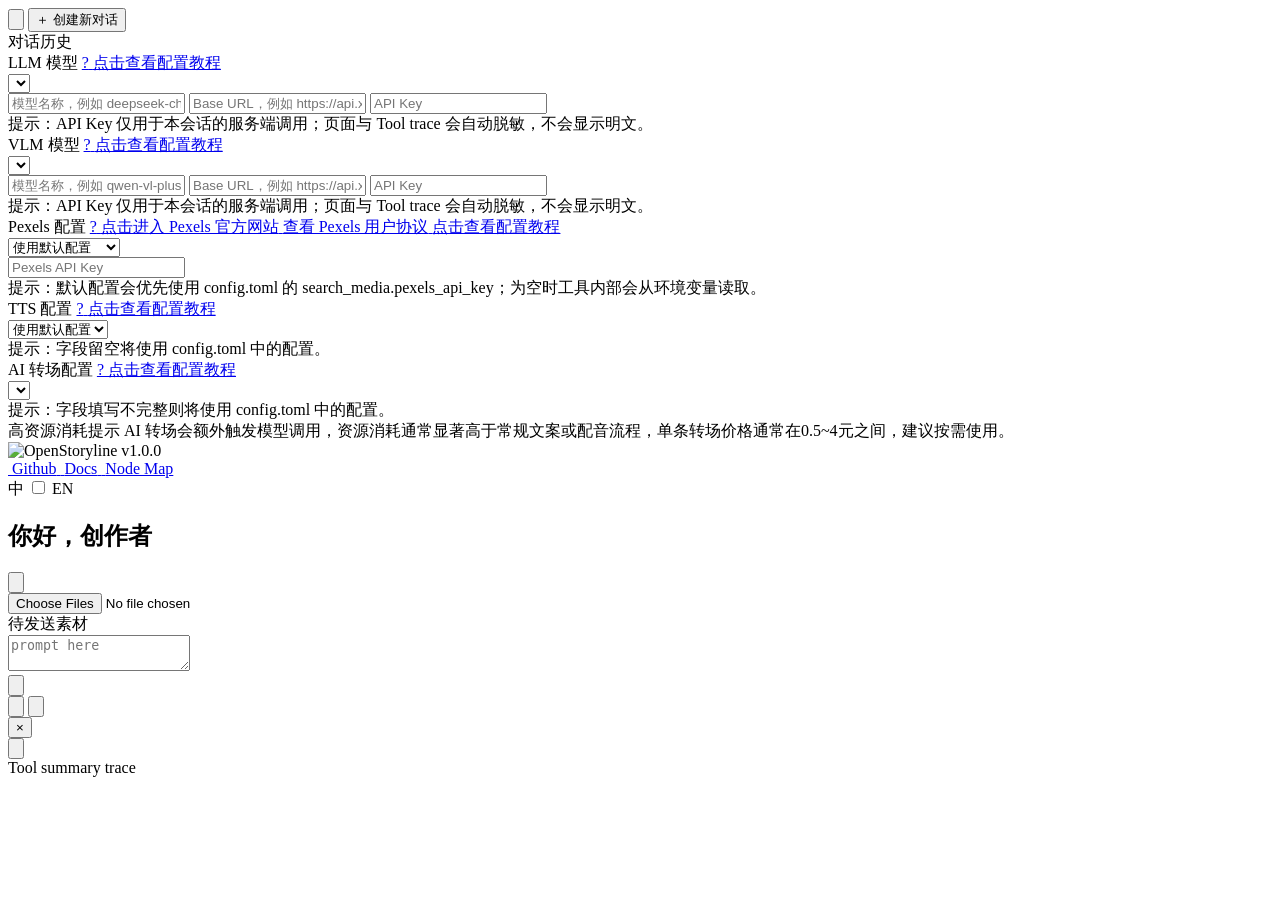
==== commit cb468c73: "update web hint" ====
--- a/web/index.html
+++ b/web/index.html
@@ -288,7 +288,7 @@
           <div class="sidebar-warning" role="note" data-i18n-aria-label="sidebar.ai_transition_warning_aria">
             <span class="sidebar-warning-title" data-i18n="sidebar.ai_transition_warning_title">高资源消耗提示</span>
             <span class="sidebar-warning-body" data-i18n="sidebar.ai_transition_warning_body">
-              AI 转场会额外触发模型调用，资源消耗通常显著高于常规文案或配音流程，建议按需使用。
+              AI 转场会额外触发模型调用，资源消耗通常显著高于常规文案或配音流程，单条转场价格通常在0.5~4元之间，建议按需使用。
             </span>
           </div>
 
